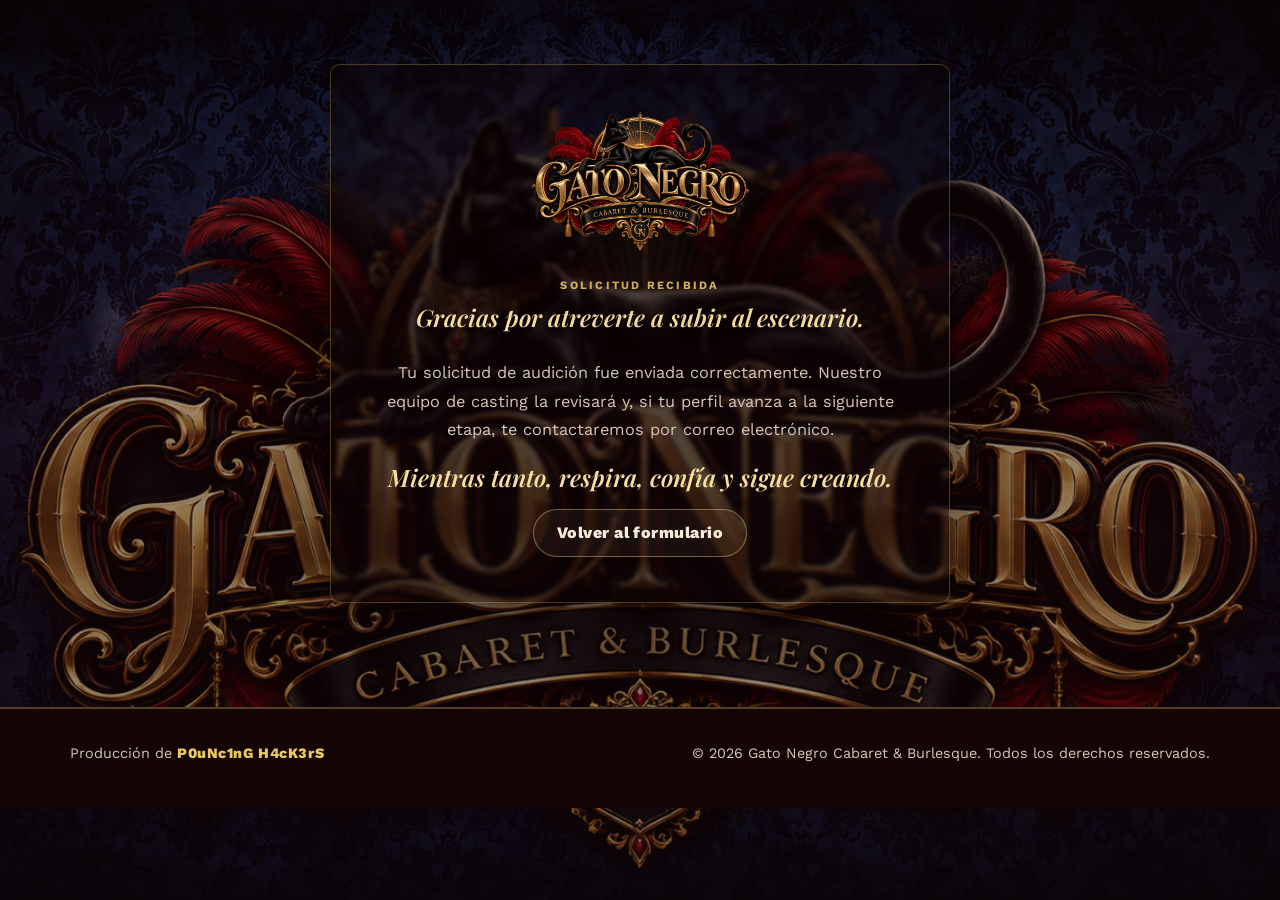
==== gracias.html @ 521b8fab "Conecta el formulario a FormSubmit para pruebas de envio por correo" ====
<!DOCTYPE html>
<html lang="es">
  <head>
    <meta charset="UTF-8" />
    <meta name="viewport" content="width=device-width, initial-scale=1.0" />
    <title>Solicitud enviada · Gato Negro Cabaret & Burlesque</title>
    <meta name="description" content="Tu solicitud de audición fue enviada correctamente a Gato Negro Cabaret & Burlesque." />
    <link rel="preconnect" href="https://fonts.googleapis.com" />
    <link rel="preconnect" href="https://fonts.gstatic.com" crossorigin />
    <link
      href="https://fonts.googleapis.com/css2?family=Bebas+Neue&family=Playfair+Display:ital,wght@0,600;0,700;1,600&family=Work+Sans:wght@400;500;600;700;800&display=swap"
      rel="stylesheet"
    />
    <link rel="stylesheet" href="assets/css/styles.css" />
  </head>
  <body>
    <main class="audition-page">
      <header class="audition-intro container">
        <img class="audition-logo" src="assets/img/LogoGN.png" alt="Gato Negro Cabaret & Burlesque" />
        <p class="section-tag">Solicitud recibida</p>
        <p class="intro-motto">Gracias por atreverte a subir al escenario.</p>
        <p class="intro-lead">
          Tu solicitud de audición fue enviada correctamente. Nuestro equipo de casting la revisará
          y, si tu perfil avanza a la siguiente etapa, te contactaremos por correo electrónico.
        </p>
        <p class="intro-emphasis">Mientras tanto, respira, confía y sigue creando.</p>
        <a class="btn btn-ghost" href="index.html">Volver al formulario</a>
      </header>
    </main>

    <footer class="footer">
      <div class="container footer-row">
        <p class="marquee-signature">Producción de <span>P0uNc1nG H4cK3rS</span></p>
        <p>© <span id="year"></span> Gato Negro Cabaret & Burlesque. Todos los derechos reservados.</p>
      </div>
    </footer>

    <script>
      const yearElement = document.getElementById("year");
      if (yearElement) {
        yearElement.textContent = String(new Date().getFullYear());
      }
    </script>
  </body>
</html>
---- assets/css/styles.css ----
:root {
  --velvet-950: #200409;
  --velvet-800: #4a0e14;
  --velvet-700: #6c151d;
  --gold-400: #caa53d;
  --gold-300: #e9c766;
  --gold-200: #f4dfa0;
  --cream: #f4ead9;
  --ink-900: #140506;
  --muted: #d9c6b9;
  --spotlight: rgba(244, 223, 160, 0.5);
  --shadow: 0 30px 70px rgba(6, 1, 2, 0.5);
}

* {
  box-sizing: border-box;
}

html {
  scroll-behavior: smooth;
}

body {
  margin: 0;
  font-family: "Work Sans", sans-serif;
  color: var(--cream);
  min-height: 100vh;
  overflow-x: hidden;
  position: relative;
}

/* Fondo "Gato Negro Cabaret" fijo: cubre toda la ventana; solo el contenido se desplaza */
body::before {
  content: "";
  position: fixed;
  inset: 0;
  z-index: 0;
  pointer-events: none;
  background-image:
    linear-gradient(180deg, rgba(20, 5, 6, 0.4) 0%, rgba(32, 4, 9, 0.45) 45%, rgba(22, 6, 10, 0.5) 100%),
    url("../img/GatoNegroCabaret2.png");
  background-repeat: no-repeat, no-repeat;
  background-position: center, center;
  background-size: cover, cover;
}

img {
  max-width: 100%;
  display: block;
}

a {
  color: inherit;
  text-decoration: none;
}

.container {
  width: min(1140px, 92vw);
  margin: 0 auto;
  position: relative;
  z-index: 1;
}

.btn {
  display: inline-flex;
  align-items: center;
  justify-content: center;
  padding: 0.85rem 1.4rem;
  border-radius: 999px;
  font-weight: 800;
  letter-spacing: 0.03em;
  transition: transform 200ms ease, box-shadow 200ms ease;
}

.btn:hover {
  transform: translateY(-2px);
}

.btn-spotlight {
  background: linear-gradient(135deg, var(--gold-200), var(--gold-400));
  color: var(--ink-900);
  box-shadow: 0 14px 30px rgba(202, 165, 61, 0.35);
}

.btn-ghost {
  border: 1px solid rgba(244, 223, 160, 0.4);
  color: var(--cream);
  background: rgba(244, 223, 160, 0.06);
}

.section-tag {
  margin: 0 0 0.6rem;
  text-transform: uppercase;
  letter-spacing: 0.2em;
  font-size: 0.7rem;
  color: var(--gold-300);
  font-weight: 700;
}

/* ===== Encabezado de la página (manifiesto breve + marca) ===== */
.audition-page {
  padding: 4rem 0 3rem;
  position: relative;
  z-index: 1;
}

.audition-intro {
  text-align: center;
  max-width: 62ch;
  margin: 0 auto 3.5rem;
  background: rgba(10, 3, 4, 0.5);
  border: 1px solid rgba(233, 199, 102, 0.28);
  border-radius: 10px;
  padding: clamp(2rem, 5vw, 2.8rem) clamp(1.4rem, 4vw, 2.4rem);
  box-shadow: var(--shadow);
  backdrop-filter: blur(2px);
}

.audition-logo {
  width: min(220px, 55vw);
  margin: 0 auto 1.4rem;
  filter: drop-shadow(0 20px 45px rgba(6, 1, 2, 0.55));
}

.intro-motto {
  font-family: "Playfair Display", serif;
  font-style: italic;
  font-weight: 600;
  font-size: clamp(1.2rem, 2.6vw, 1.5rem);
  color: var(--gold-200);
  margin: 0 0 1.6rem;
}

.intro-lead {
  color: var(--muted);
  line-height: 1.75;
  font-size: 1.02rem;
  margin: 0 0 1rem;
}

.intro-emphasis {
  font-family: "Playfair Display", serif;
  font-style: italic;
  font-weight: 600;
  font-size: clamp(1.2rem, 2.6vw, 1.5rem);
  color: var(--gold-200);
  margin: 0 0 1rem;
}

.intro-emphasis--big {
  font-family: "Bebas Neue", sans-serif;
  font-style: normal;
  font-size: clamp(2rem, 5vw, 2.8rem);
  letter-spacing: 0.06em;
  color: var(--gold-300);
  text-shadow: 0 0 30px rgba(233, 199, 102, 0.4);
}

/* ===== Formulario de audición ===== */
.audition-form {
  max-width: 860px;
  display: flex;
  flex-direction: column;
  gap: 2.4rem;
}

.form-section {
  background: rgba(10, 3, 4, 0.58);
  border: 1px solid rgba(233, 199, 102, 0.32);
  border-radius: 10px;
  padding: clamp(1.6rem, 4vw, 2.4rem);
  box-shadow: var(--shadow);
  backdrop-filter: blur(2px);
}

.form-section--closing {
  text-align: center;
}

.section-kicker {
  display: flex;
  align-items: baseline;
  gap: 0.7rem;
  width: 100%;
  padding: 0 0 1rem;
  margin: 0 0 1.4rem;
  border-bottom: 2px dashed rgba(233, 199, 102, 0.4);
  font-family: "Bebas Neue", sans-serif;
  letter-spacing: 0.04em;
  font-size: clamp(1.3rem, 2.6vw, 1.7rem);
  color: var(--cream);
}

.form-section--closing .section-kicker {
  justify-content: center;
}

.section-kicker span {
  color: var(--gold-300);
  font-size: 0.9em;
}

.subsection-title {
  margin: 1.6rem 0 0.8rem;
  font-family: "Bebas Neue", sans-serif;
  letter-spacing: 0.05em;
  font-size: 1.05rem;
  color: var(--gold-200);
}

.subsection-title small {
  display: block;
  font-family: "Work Sans", sans-serif;
  letter-spacing: normal;
  text-transform: none;
  font-weight: 500;
  font-size: 0.85rem;
  color: var(--muted);
  margin-top: 0.35rem;
}

.section-copy {
  color: var(--muted);
  line-height: 1.75;
  margin: 0 0 0.9rem;
}

.section-note {
  color: var(--muted);
  font-size: 0.88rem;
  font-style: italic;
  line-height: 1.6;
  margin: 1.2rem 0 0;
  opacity: 0.9;
}

.field {
  margin-bottom: 1.3rem;
}

.field-grid {
  display: grid;
  grid-template-columns: repeat(2, minmax(0, 1fr));
  gap: 1rem 1.2rem;
}

.field label,
.checklist,
.radio-group,
.skill-grid {
  display: block;
}

.field label {
  margin-bottom: 0.5rem;
  color: var(--cream);
  font-weight: 700;
  font-size: 0.95rem;
}

.field label small {
  display: block;
  font-weight: 500;
  color: var(--muted);
  font-size: 0.82rem;
  margin-top: 0.3rem;
  line-height: 1.5;
}

.field input,
.field textarea {
  width: 100%;
  background: rgba(244, 223, 160, 0.05);
  color: var(--cream);
  border: 1px solid rgba(244, 223, 160, 0.22);
  border-radius: 8px;
  padding: 0.85rem 0.9rem;
  font: inherit;
}

.field input[type="file"] {
  padding: 0.6rem 0.7rem;
  color: var(--muted);
}

.field input:focus,
.field textarea:focus {
  outline: 2px solid rgba(233, 199, 102, 0.4);
  border-color: rgba(233, 199, 102, 0.7);
}

.field-hint {
  margin: 0.5rem 0 0;
  font-size: 0.8rem;
  color: var(--muted);
  opacity: 0.85;
}

/* Casillas y radios estilizados */
.checklist {
  display: grid;
  gap: 0.75rem;
  margin: 0 0 1.3rem;
}

.checklist--inline {
  grid-template-columns: repeat(auto-fill, minmax(200px, 1fr));
}

.skill-grid {
  display: grid;
  grid-template-columns: repeat(3, minmax(0, 1fr));
  gap: 0.55rem 1rem;
  margin: 0 0 1rem;
}

.radio-group {
  display: flex;
  flex-wrap: wrap;
  gap: 0.6rem 1.4rem;
  margin: 0 0 1.3rem;
}

.check-item,
.radio-item {
  display: flex;
  align-items: flex-start;
  gap: 0.6rem;
  color: var(--muted);
  font-size: 0.92rem;
  line-height: 1.5;
  cursor: pointer;
}

.check-item input,
.radio-item input {
  flex-shrink: 0;
  width: 18px;
  height: 18px;
  margin-top: 0.15rem;
  accent-color: var(--gold-300);
}

.check-item:hover span,
.radio-item:hover span {
  color: var(--cream);
}

.submit-btn {
  width: 100%;
  max-width: 420px;
  border: none;
  cursor: pointer;
  font: inherit;
  margin: 1.6rem auto 0;
}

.form-section--closing .submit-btn {
  display: flex;
}

.form-note {
  min-height: 1.5em;
  margin: 1rem 0 0;
  color: var(--gold-300);
  font-weight: 700;
  text-align: center;
}

.closing-brand {
  margin: 2rem 0 1.8rem;
  padding-top: 1.6rem;
  border-top: 1px solid rgba(233, 199, 102, 0.3);
}

.brand-lockup {
  display: flex;
  flex-direction: column;
  gap: 0.2rem;
  margin: 0 0 0.9rem;
}

.brand-lockup strong {
  font-family: "Bebas Neue", sans-serif;
  font-size: clamp(1.8rem, 5vw, 2.4rem);
  letter-spacing: 0.06em;
  color: var(--gold-200);
}

.brand-lockup span {
  font-family: "Bebas Neue", sans-serif;
  font-size: clamp(0.85rem, 2vw, 1rem);
  letter-spacing: 0.3em;
  color: var(--muted);
  text-transform: uppercase;
}

.brand-tagline {
  font-family: "Playfair Display", serif;
  font-style: italic;
  font-size: 1.05rem;
  color: var(--cream);
  line-height: 1.5;
  margin: 0;
}

.footer {
  border-top: 2px solid rgba(233, 199, 102, 0.3);
  padding: 1.4rem 0 2rem;
  background: var(--ink-900);
  position: relative;
  z-index: 1;
}

.footer-row {
  display: flex;
  justify-content: space-between;
  align-items: center;
  gap: 1rem;
  color: var(--muted);
  font-size: 0.9rem;
}

.marquee-signature span {
  color: var(--gold-300);
  font-weight: 800;
  letter-spacing: 0.04em;
}

@media (max-width: 640px) {
  .field-grid,
  .skill-grid,
  .checklist--inline {
    grid-template-columns: 1fr;
  }

  .footer-row {
    flex-direction: column;
    text-align: center;
  }
}
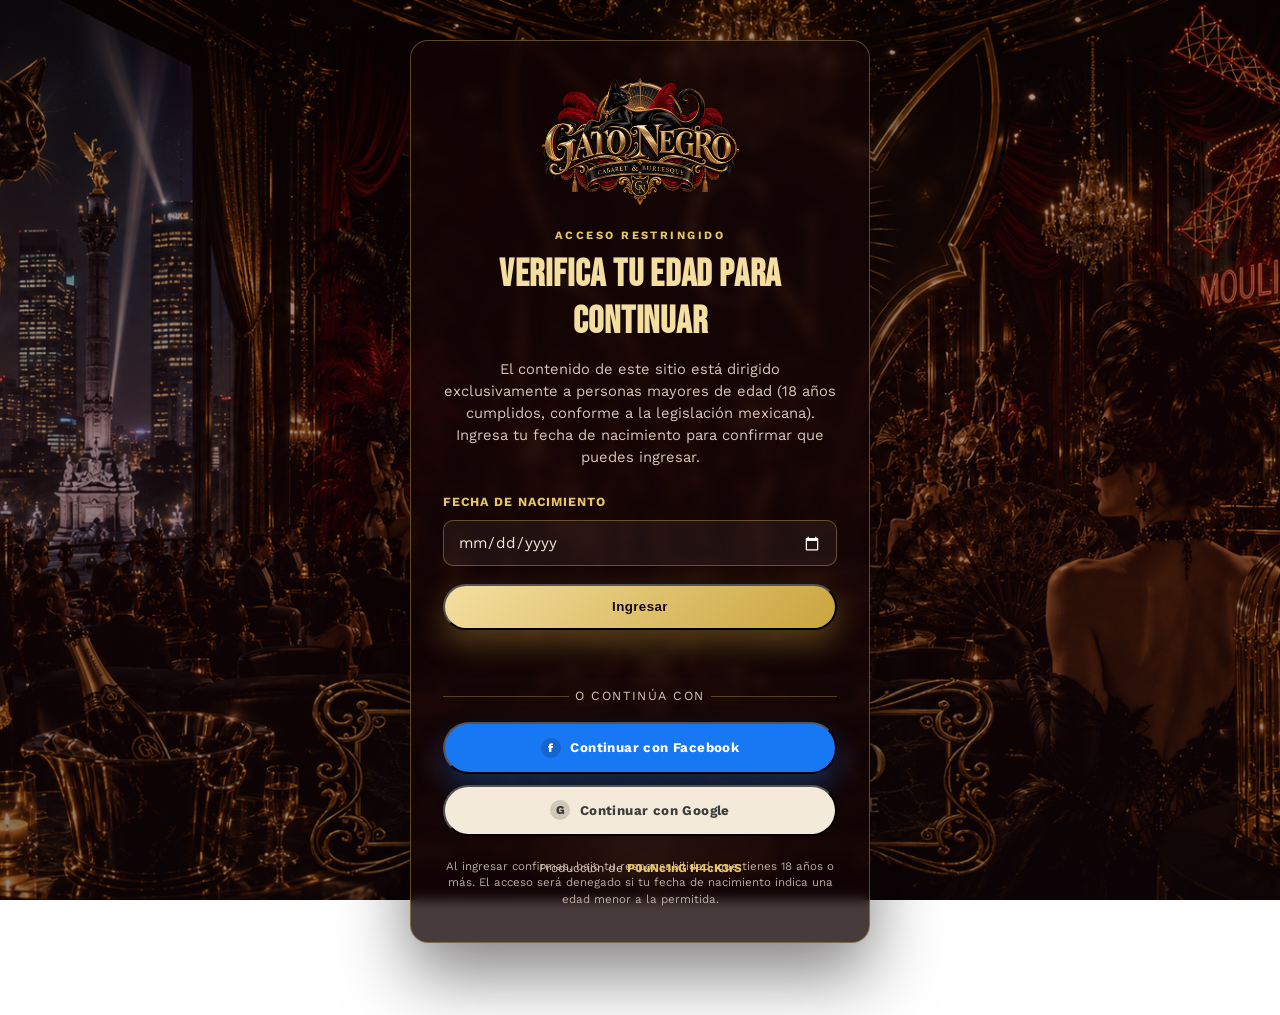
==== commit 72430533: "Reforzar flujo jerárquico de navegación del sitio Co-authored-by: StracySalazar-SS <229011177+Stracy" ====
--- a/gracias.html
+++ b/gracias.html
@@ -2,6 +2,19 @@
 <html lang="es">
   <head>
     <meta charset="UTF-8" />
+    <script>
+      const envioConfirmado = new URLSearchParams(window.location.search).get("enviado") === "1";
+
+      if (sessionStorage.getItem("edadVerificada") !== "true") {
+        window.location.replace("acceso.html");
+      } else if (sessionStorage.getItem("manifiestoVisto") !== "true") {
+        window.location.replace("manifiesto.html");
+      } else if (!envioConfirmado && sessionStorage.getItem("solicitudEnviada") !== "true") {
+        window.location.replace("index.html");
+      } else if (envioConfirmado) {
+        sessionStorage.setItem("solicitudEnviada", "true");
+      }
+    </script>
     <meta name="viewport" content="width=device-width, initial-scale=1.0" />
     <title>Solicitud enviada · Gato Negro Cabaret & Burlesque</title>
     <meta name="description" content="Tu solicitud de audición fue enviada correctamente a Gato Negro Cabaret & Burlesque." />
